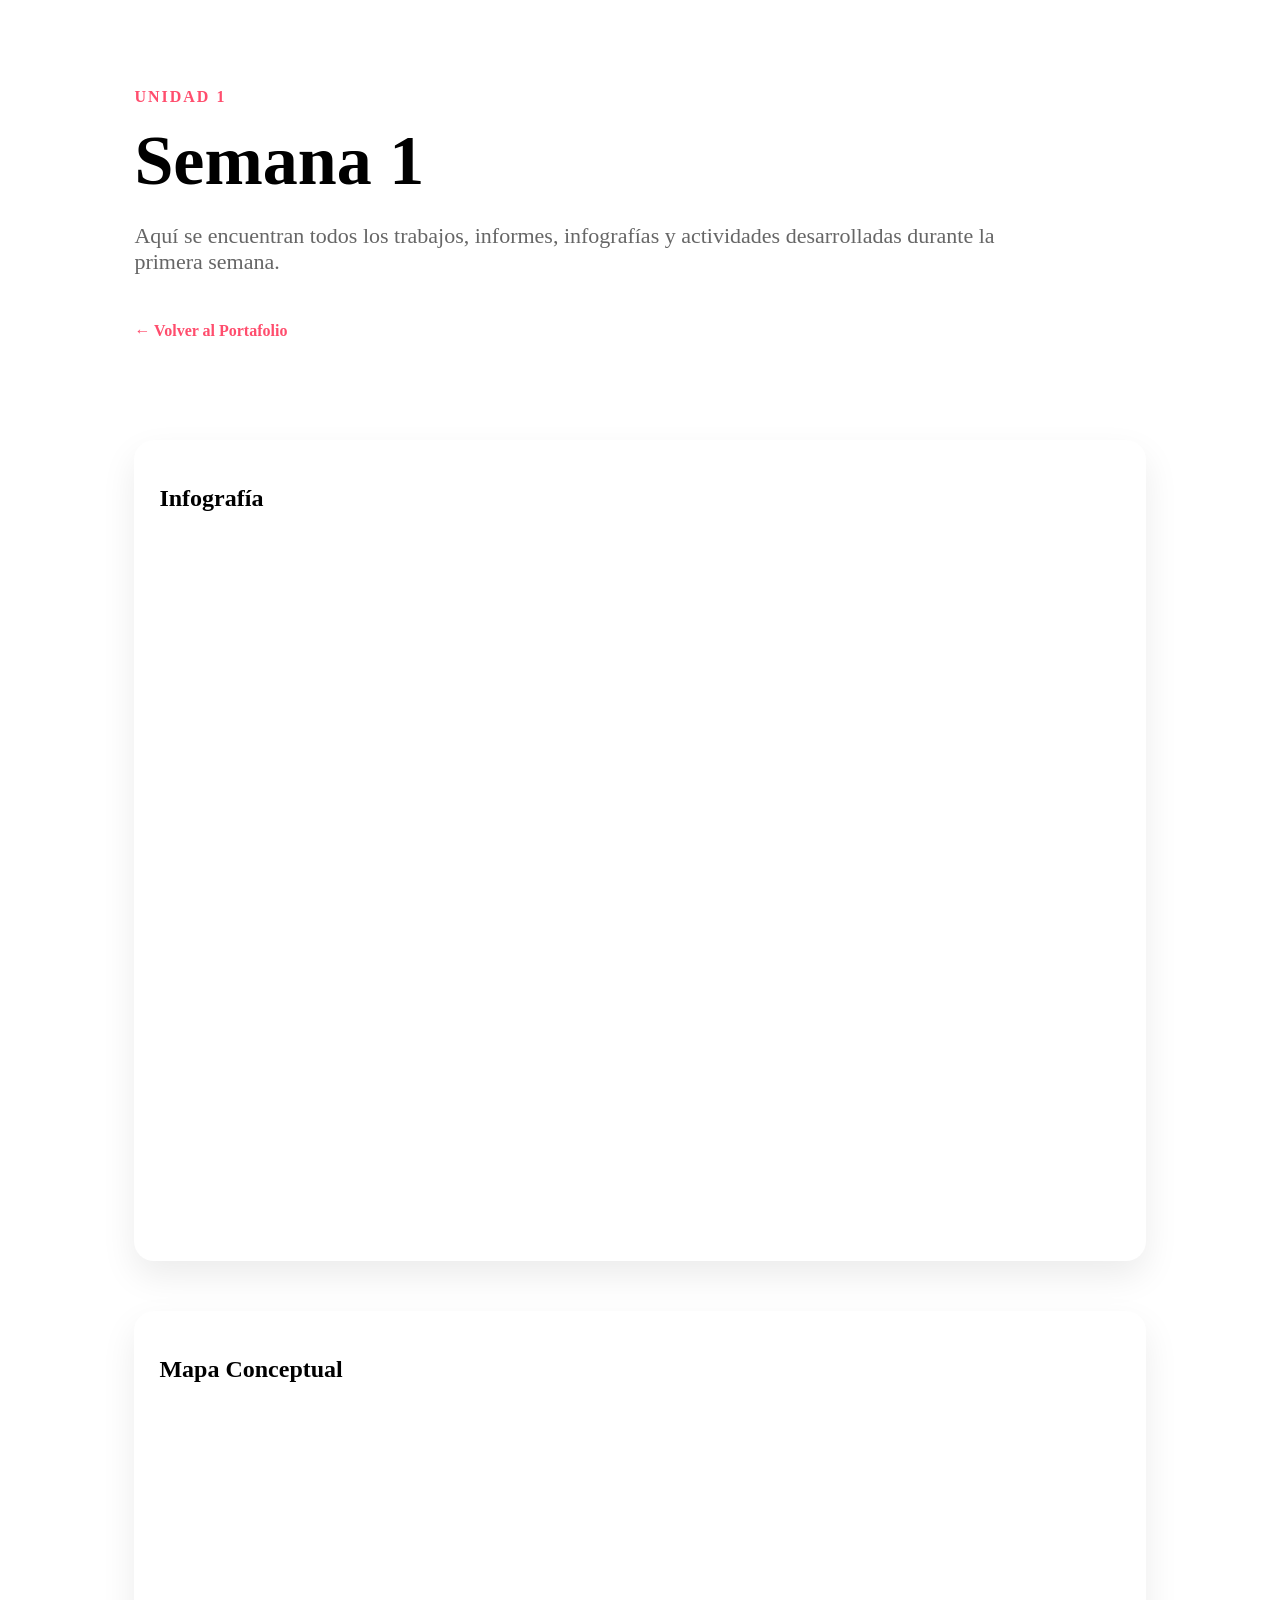
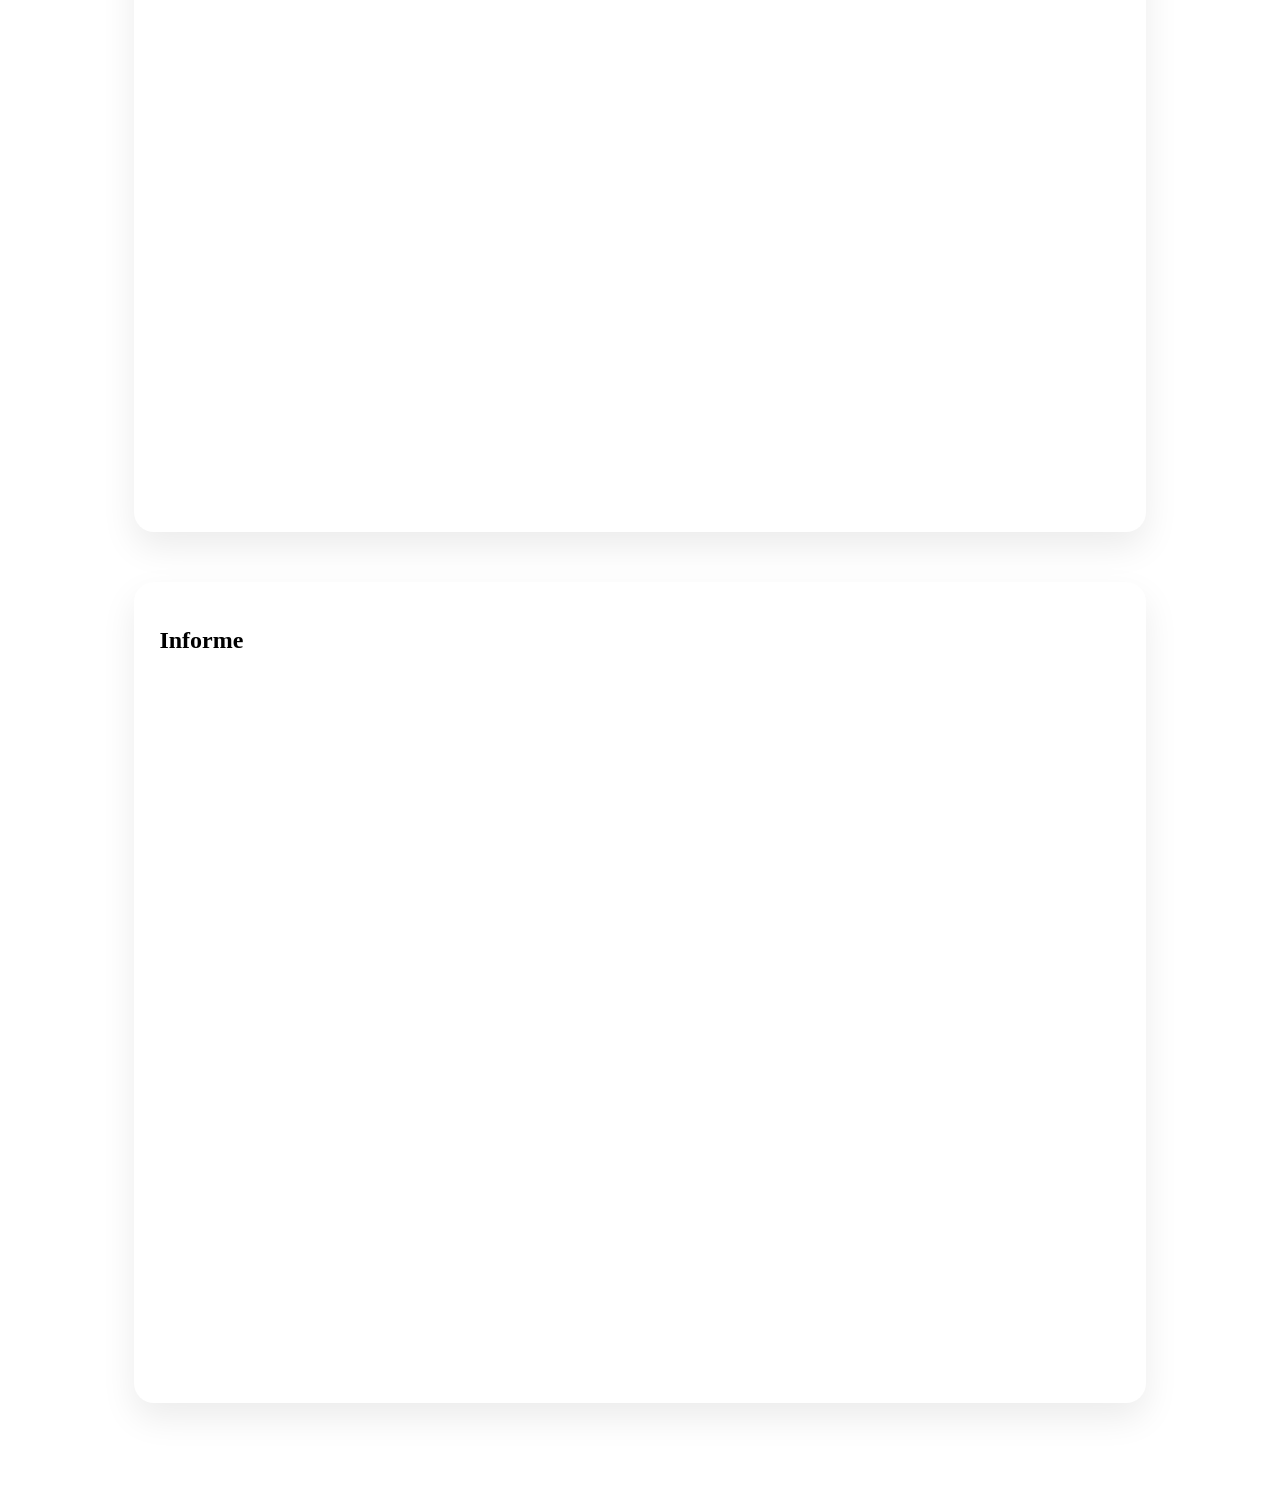
==== unidad1/semana3.html @ eab94401 "hola" ====
<!DOCTYPE html>
<html lang="es">
<head>
    <meta charset="UTF-8">
    <meta name="viewport" content="width=device-width, initial-scale=1.0">

    <title>Unidad 1 - Semana 1</title>

    <link rel="stylesheet" href="../style.css">

    <style>

        .hero-semana{
            padding:80px 10%;
        }

        .hero-semana span{
            color:#ff4d6d;
            font-weight:600;
            letter-spacing:2px;
        }

        .hero-semana h1{
            font-family:'Playfair Display',serif;
            font-size:70px;
            margin:15px 0;
        }

        .hero-semana p{
            font-size:22px;
            color:#666;
            max-width:900px;
        }

        .trabajos{
            padding:20px 10% 100px;
            display:grid;
            gap:50px;
        }

        .trabajo{
            background:white;
            border-radius:20px;
            padding:25px;
            box-shadow:0 15px 35px rgba(0,0,0,.08);
        }

        .trabajo h2{
            margin-bottom:20px;
        }

        .trabajo iframe{
            width:100%;
            height:700px;
            border:none;
            border-radius:15px;
        }

        .volver{
            display:inline-block;
            margin-top:25px;
            text-decoration:none;
            color:#ff4d6d;
            font-weight:600;
        }

    </style>
</head>

<body>

<section class="hero-semana">

    <span>UNIDAD 1</span>

    <h1>Semana 1</h1>

    <p>
        Aquí se encuentran todos los trabajos, informes,
        infografías y actividades desarrolladas durante la primera semana.
    </p>

    <a href="../index.html" class="volver">
        ← Volver al Portafolio
    </a>

</section>

<section class="trabajos">

    <div class="trabajo">

        <h2>Infografía</h2>

        <iframe src="https://www.canva.com/design/DAHPfCSe4yE/9z-jxqJUw46NMoqdqP6WuA/view?embed"></iframe>

    </div>

    <div class="trabajo">

        <h2>Mapa Conceptual</h2>

        <iframe src="https://www.canva.com/design/DAHPfAbs_yA/3H5Pb2K4tHThL2uKZdSWkg/view?embed"></iframe>

    </div>

    <div class="trabajo">

        <h2>Informe</h2>

        <iframe src="https://www.canva.com/design/DAHPe--wK7s/WOAIH7FR6E0EuoH4HSlU0Q/view?embed"></iframe>

    </div>

</section>

</body>
</html>
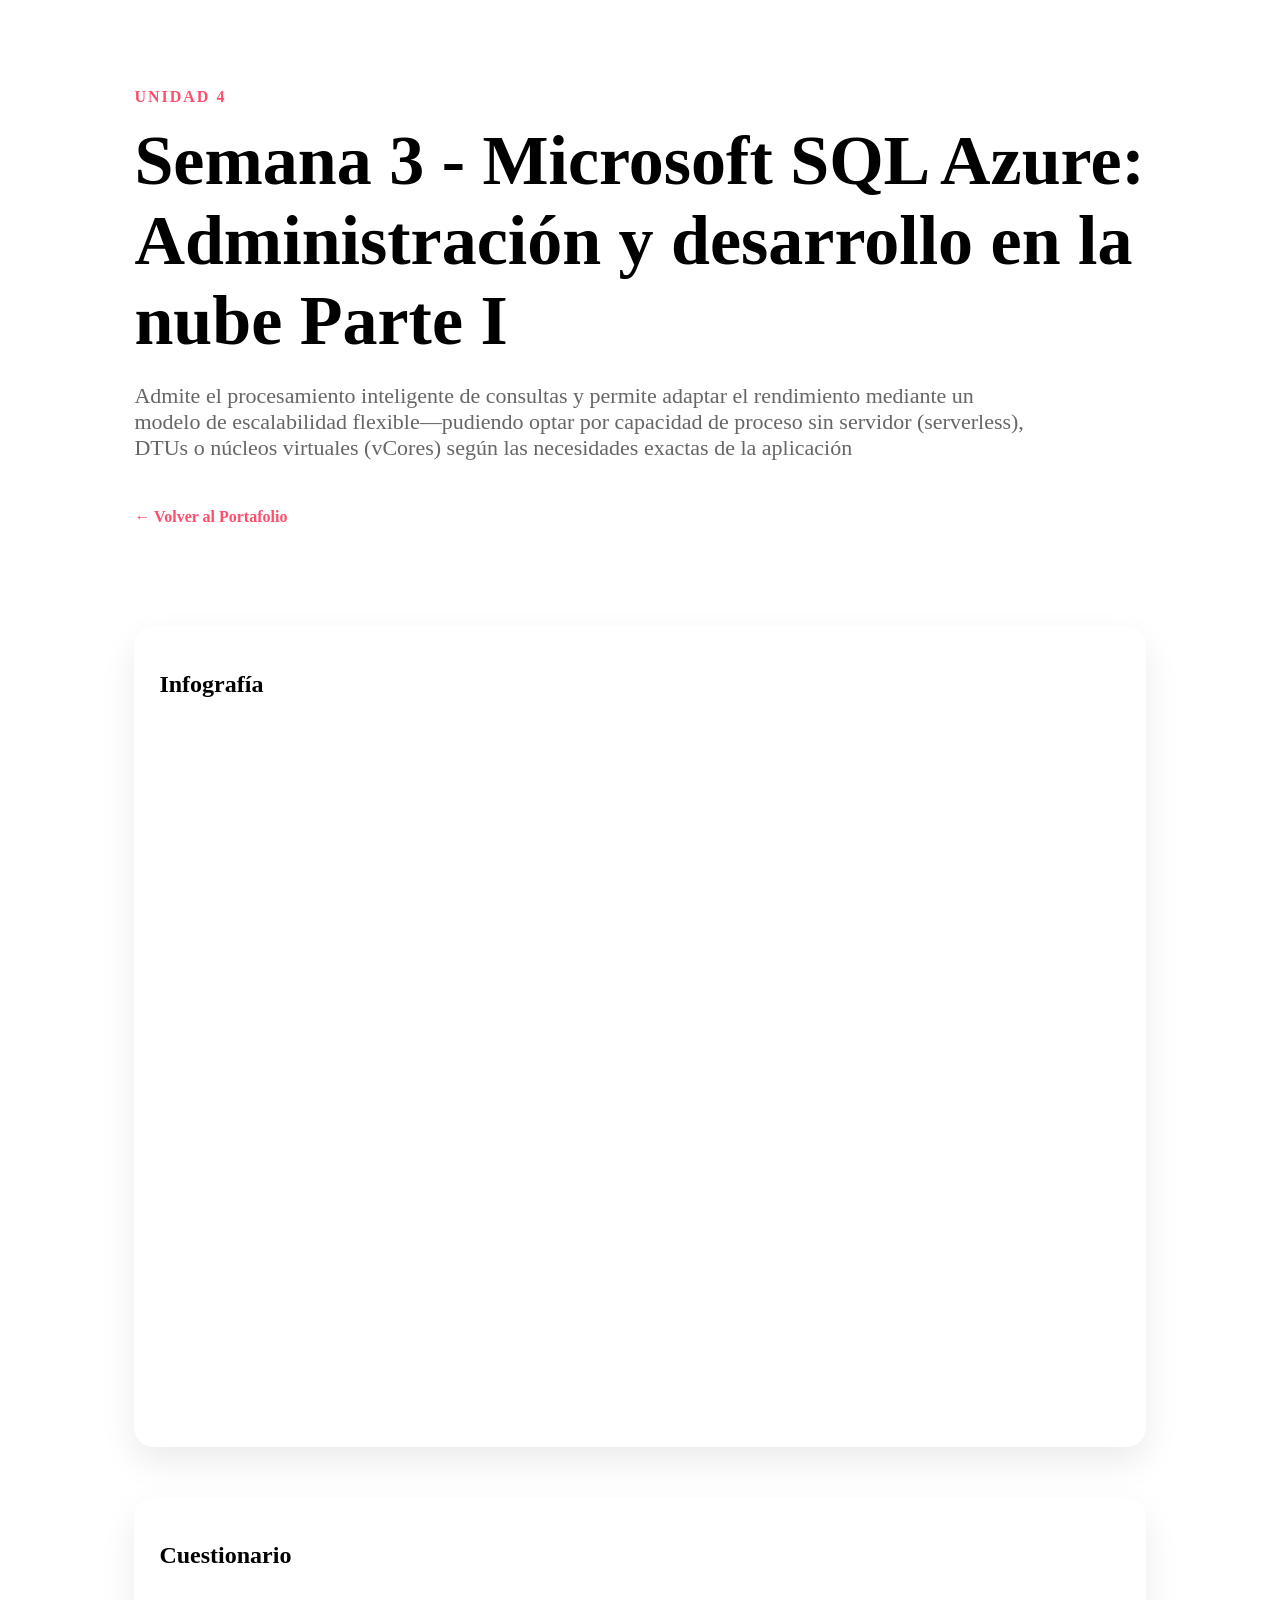
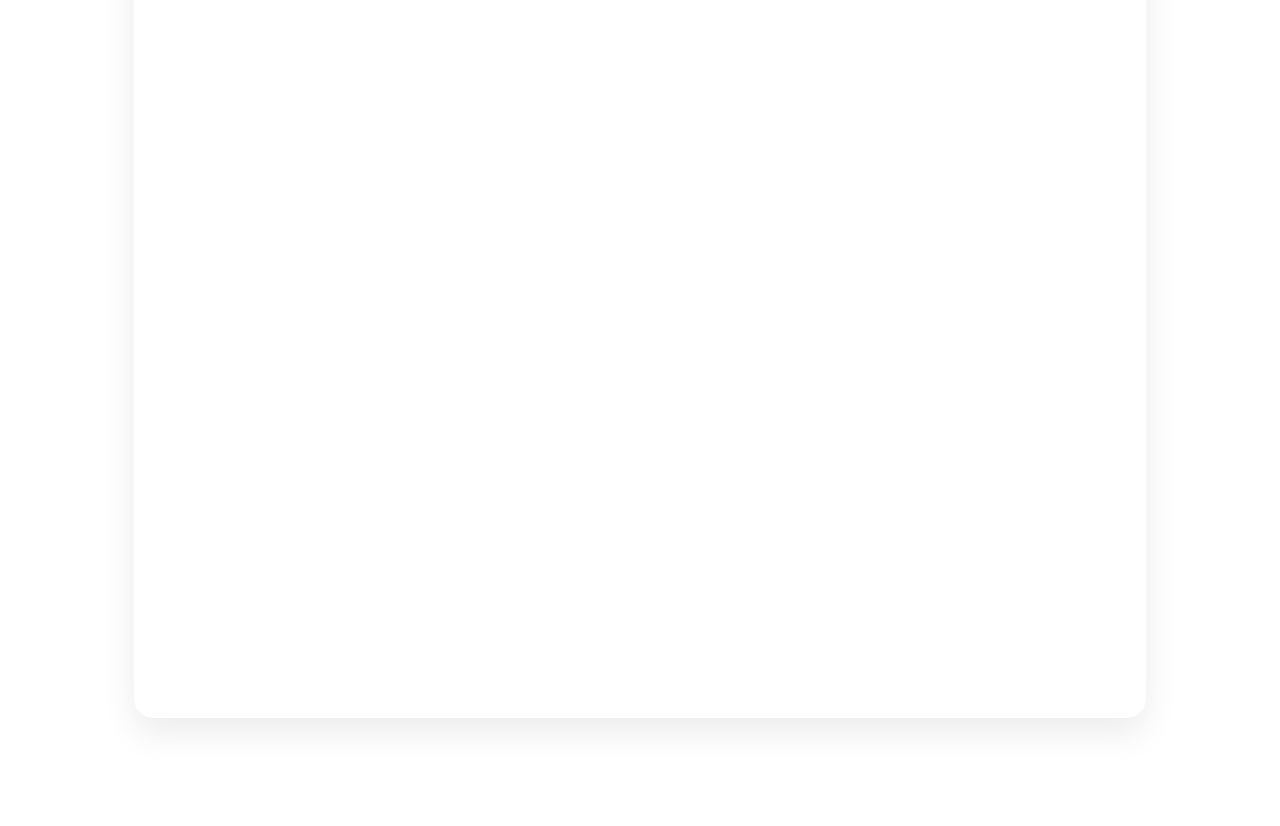
==== commit d3ccb235: "Update semana3.html" ====
--- a/unidad1/semana3.html
+++ b/unidad1/semana3.html
@@ -4,7 +4,7 @@
     <meta charset="UTF-8">
     <meta name="viewport" content="width=device-width, initial-scale=1.0">
 
-    <title>Unidad 1 - Semana 1</title>
+    <title>Unidad 4 - Semana 3</title>
 
     <link rel="stylesheet" href="../style.css">
 
@@ -71,13 +71,12 @@
 
 <section class="hero-semana">
 
-    <span>UNIDAD 1</span>
+    <span>UNIDAD 4</span>
 
-    <h1>Semana 1</h1>
+    <h1>Semana 3 - Microsoft SQL Azure: Administración y desarrollo en la nube Parte I</h1>
 
     <p>
-        Aquí se encuentran todos los trabajos, informes,
-        infografías y actividades desarrolladas durante la primera semana.
+        Admite el procesamiento inteligente de consultas y permite adaptar el rendimiento mediante un modelo de escalabilidad flexible—pudiendo optar por capacidad de proceso sin servidor (serverless), DTUs o núcleos virtuales (vCores) según las necesidades exactas de la aplicación
     </p>
 
     <a href="../index.html" class="volver">
@@ -96,23 +95,16 @@
 
     </div>
 
-    <div class="trabajo">
-
-        <h2>Mapa Conceptual</h2>
-
-        <iframe src="https://www.canva.com/design/DAHPfAbs_yA/3H5Pb2K4tHThL2uKZdSWkg/view?embed"></iframe>
-
-    </div>
 
     <div class="trabajo">
 
-        <h2>Informe</h2>
+        <h2>Cuestionario </h2>
 
-        <iframe src="https://www.canva.com/design/DAHPe--wK7s/WOAIH7FR6E0EuoH4HSlU0Q/view?embed"></iframe>
+        <iframe src="https://www.canva.com/design/DAHPmpXG6Nk/d8Xr7WlmNBHZ9Nynzi4liA/view?embed"></iframe>
 
     </div>
 
 </section>
 
 </body>
-</html>+</html>
